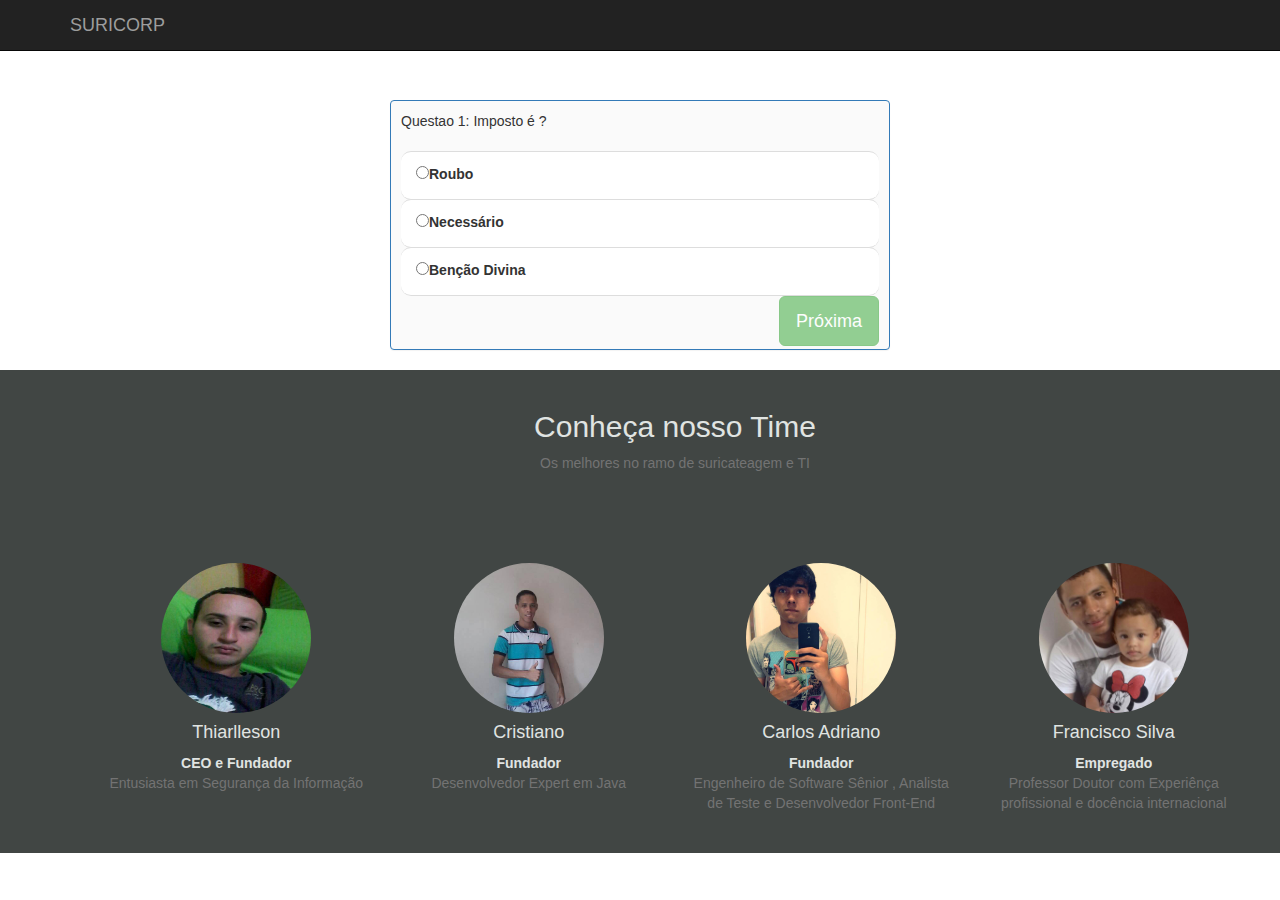
==== QuizAjaxJqueryXml/quiz.html @ a3b7fbbe "quiz com ajax,xml e jquery adicionado" ====
<!DOCTYPE html>
<head>
    <meta charset="UTF-8">
    <title>Quiz com Ajax , Jquery e XML</title>
    <meta name="viewport" content="width=device-width, initial-scale=1">
    <script type="text/javascript" src="js/jquery-3.2.1.min.js"></script>
    <script type="text/javascript" src="js/quiz.js"></script>
    <script type="text/javascript" src="js/bootstrap.min.js"></script>
    <link type="text/css" rel="stylesheet" href="css/bootstrap.min.css">
    <link type="text/css" rel="stylesheet" href="css/estilo.css">
    <link type="text/css" rel="stylesheet" href="css/animate.css">
</head>


<body onload="carregarAjax()">

<!-- NAVEGAÇÃO -->

<nav class="navbar navbar-default navbar-fixed-top navbar-inverse" role="navigation">
<div class="container">
    <div class="navbar-header">
        <a href="http://www.mises.org.br/Article.aspx?id=1928" target="_blank" class="navbar-brand">SURICORP</a>
    </div>
</div>
</nav>



<!-- QUIZ -->

<div class="panel panel-primary center-block" id="conteiner">

    <div id="questoes">
    </div>

    <br>

    <ul class="list-group" id="opcoes">
    </ul>

    <button class="btn btn-lg btn-success" id="prxBotao" onclick="btnProximo()">Próxima</button>

</div>


    <div class="panel panel-danger center-block" id="resultado">
        <span class="label label-info center-block">Número de Questões</span>  <div class="alert alert-success text-center" id="numerodequestoes"></div>
        <br>
        <span class="label label-success center-block">Número de Respostas Corretas</span>  <div class="alert alert-success text-center" id="numeroderespostascorretas"></div>
    </div>


<!-- Footer -->

<div class="footer">
    <div class="container">
        <div class="row">
            <div class="col-lg-12 col-md-12 text-center">
                <section id="equipe" class="equipe">
                    <div class="container">
                        <div class="row">
                            <h2 class="wow fadeInUp">Conheça nosso Time</h2>
                            <p class="wow fadeInUp" data-wow-delay="0.4">Os melhores no ramo de suricateagem e TI</p>
                            <div class="col-lg-3 col-md-3 wow fadeInLeft" data-wow-delay="2s">
                                <img src="man_utd.jpg" class="img-circle" alt="Chefe">
                                <h4>Thiarlleson</h4>
                                <b>CEO e Fundador</b>
                                <p>Entusiasta em Segurança da Informação</p>
                            </div>
                            <div class="col-lg-3 col-md-3  wow fadeInLeft"  data-wow-delay="1.6s">
                                <img src="cris.jpg" class="img-circle" alt="Cristiano Leitão">
                                <h4>Cristiano</h4>
                                <b>Fundador</b>
                                <p>Desenvolvedor Expert em Java</p>
                            </div>
                            <div class="col-lg-3 col-md-3  wow fadeInLeft"  data-wow-delay="1.2s">
                                <img src="ca.jpg" class="img-circle" alt="Carlos Adriano">
                                <h4>Carlos Adriano</h4>
                                <b>Fundador</b>
                                <p>Engenheiro de Software Sênior , Analista de Teste e Desenvolvedor Front-End</p>
                            </div>
                            <div class="col-lg-3 col-md-3  wow fadeInLeft">
                                <img src="caco.jpg" class="img-circle" alt="caco">
                                <h4>Francisco Silva</h4>
                                <b>Empregado</b>
                                <p>Professor Doutor com Experiênça profissional e docência internacional</p>
                            </div>
                        </div>
                    </div>
                </section>
            </div>
        </div>
    </div>
</div>

<script type="text/javascript" src="js/wow.js"></script>
<script>
    new WOW().init();
</script>


</body>
</html>
---- QuizAjaxJqueryXml/css/estilo.css ----
div#opcoes input{
    margin-left: 15px;
}

ul{
    list-style: none;
}

#item_li{
    border-radius: 10px;
}

div#conteiner{
    margin-top: 100px;
    width: 500px;
    height: 250px;
    background-color: #FAFAFA;
    padding: 10px;
}

#prxBotao {
    float: right;
    width: 100px;
    height: 50px;
}

#resultado{
    margin-top:40px;
    display:none;
    width: 200px;
    height:200px;
}


/*EQUIPE*/

.equipe {
    padding: 20px;
    text-align: center;
}


.equipe b,
.equipe h2,
.equipe h4 {
    margin: 10px;
    color: #e0e4e2;
}


.equipe p {
    color: #737373;
}

.equipe img {
    height: 150px;
    width: 150px;
    margin-top: 80px;
}


.equipe i {
    height: 30px;
    width: 30px;
    padding: 5px;
    font-size: 17px;
    border-radius: 50%;
    background-color: #a0db8e;
    color: #fff;
}

.equipe a:hover i {
    background-color: #709963;
}


/* FOOTER*/

.footer {
    margin-top: 20px;
    padding: 10px;
    color: #cccccc;
    background-color: #414644;

}
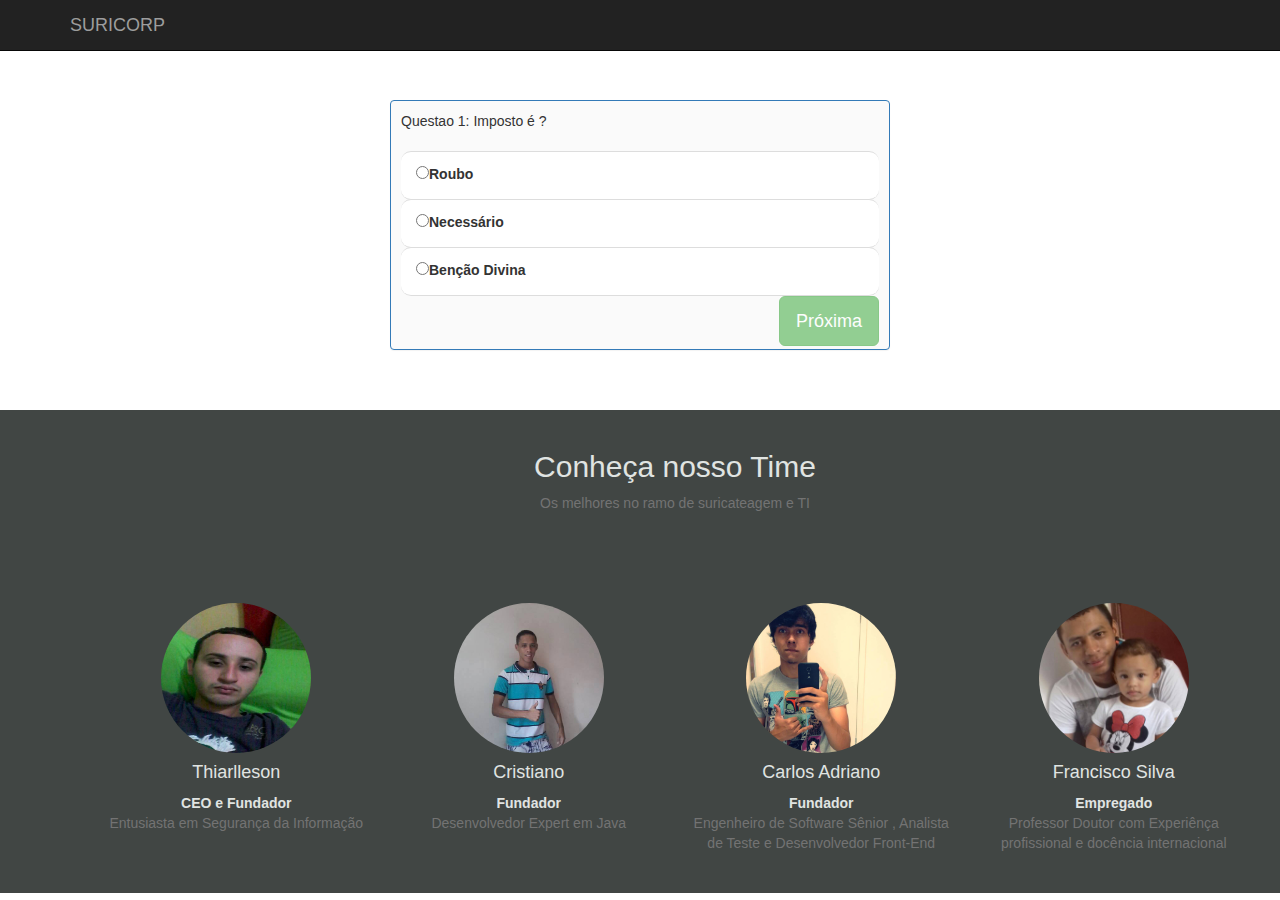
==== commit 07558e86: "mostra respostas corretas" ====
--- a/QuizAjaxJqueryXml/quiz.html
+++ b/QuizAjaxJqueryXml/quiz.html
@@ -25,7 +25,6 @@
 </nav>
 
 
-
 <!-- QUIZ -->
 
 <div class="panel panel-primary center-block" id="conteiner">
@@ -42,12 +41,16 @@
 
 </div>
 
+        <div class="panel panel-danger center-block" id="numerodequestoes" >
+            <span class="label label-info text-center">Número de Questões</span>
+            <div class="alert alert-success text-center" id="nquestao"></div>
+        </div>
+        <br>
+        <div class="panel panel-danger center-block" id="respostascorretas">
+            <span class="label label-success text-center" id="nresposta">Respostas Corretas</span>
+            <div class="alert alert-success text-center" id="txtresposta"></div>
+        </div>
 
-    <div class="panel panel-danger center-block" id="resultado">
-        <span class="label label-info center-block">Número de Questões</span>  <div class="alert alert-success text-center" id="numerodequestoes"></div>
-        <br>
-        <span class="label label-success center-block">Número de Respostas Corretas</span>  <div class="alert alert-success text-center" id="numeroderespostascorretas"></div>
-    </div>
 
 
 <!-- Footer -->
--- a/QuizAjaxJqueryXml/css/estilo.css
+++ b/QuizAjaxJqueryXml/css/estilo.css
@@ -25,10 +25,21 @@
     height: 50px;
 }
 
-#resultado{
+
+#numerodequestoes {
+
     margin-top:40px;
     display:none;
-    width: 200px;
+    width: 300px;
+    height:100px;
+}
+
+#respostascorretas{
+
+    margin-top:20px;
+    margin-bottom:80px;
+    display:none;
+    width: 300px;
     height:200px;
 }
 
